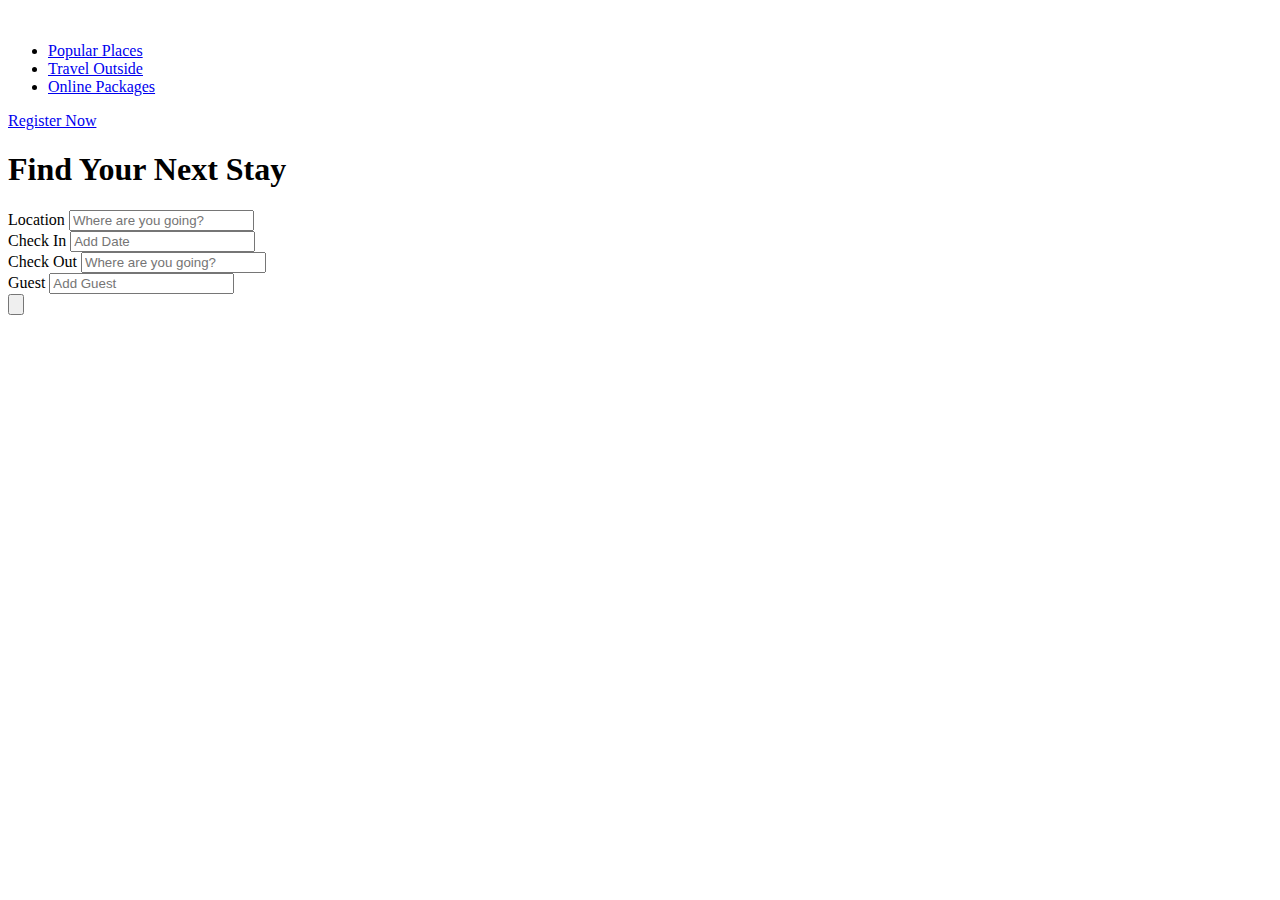
==== Airbnb_Clone/index.html @ fa206b16 "Create navigation bar and search bar" ====
<!DOCTYPE html>
<html lang="en">
<head>
    <meta charset="UTF-8">
    <meta name="viewport" content="width=device-width, initial-scale=1.0">
    <title>Airbnb_Clone</title>
    <link rel="preconnect" href="https://fonts.googleapis.com">
    <link rel="preconnect" href="https://fonts.gstatic.com" crossorigin>
    <link href="https://fonts.googleapis.com/css2?family=Poppins&display=swap" rel="stylesheet">
    <link rel="stylesheet" href="css/style.css">
</head>
<body>
    <div class="header">

        <!-- *--------------------- Navigation bar start here ---------------------* -->
        <nav>
            <img src="images/logo.png" alt="" class="logo">
            <ul class="nav-links">
                <li><a href="#">Popular Places</a></li>
                <li><a href="#">Travel Outside</a></li>
                <li><a href="#">Online Packages</a></li>
            </ul>
            <a href="#" class="register-btn">Register Now</a>
        </nav>
         <!-- *--------------------- Navigation bar end here -----------------------* -->

        <!-- *--------------------- Search bar start here --------------------------* -->
        <div class="container">
            <h1>Find Your Next Stay</h1>
            <div class="search-bar">
                <form action="" >
                    <div class="location-input">
                        <label for="">Location</label>
                        <input type="text" name="" id="" placeholder="Where are you going?">
                    </div>
                    <div>
                        <label for="">Check In</label>
                        <input type="text" name="" id="" placeholder="Add Date">
                    </div>
                    <div>
                        <label for="">Check Out</label>
                        <input type="text" name="" id="" placeholder="Where are you going?">
                    </div>
                    <div>
                        <label for="">Guest</label>
                        <input type="text" name="" id="" placeholder="Add Guest">
                    </div>
                    <button type="submit">
                        <img src="images/search.png" alt="">
                    </button>
                </form>
            </div>
        </div>
        <!-- *--------------------- Search bar end here ----------------------------* -->
    </div>
</body>
</html>
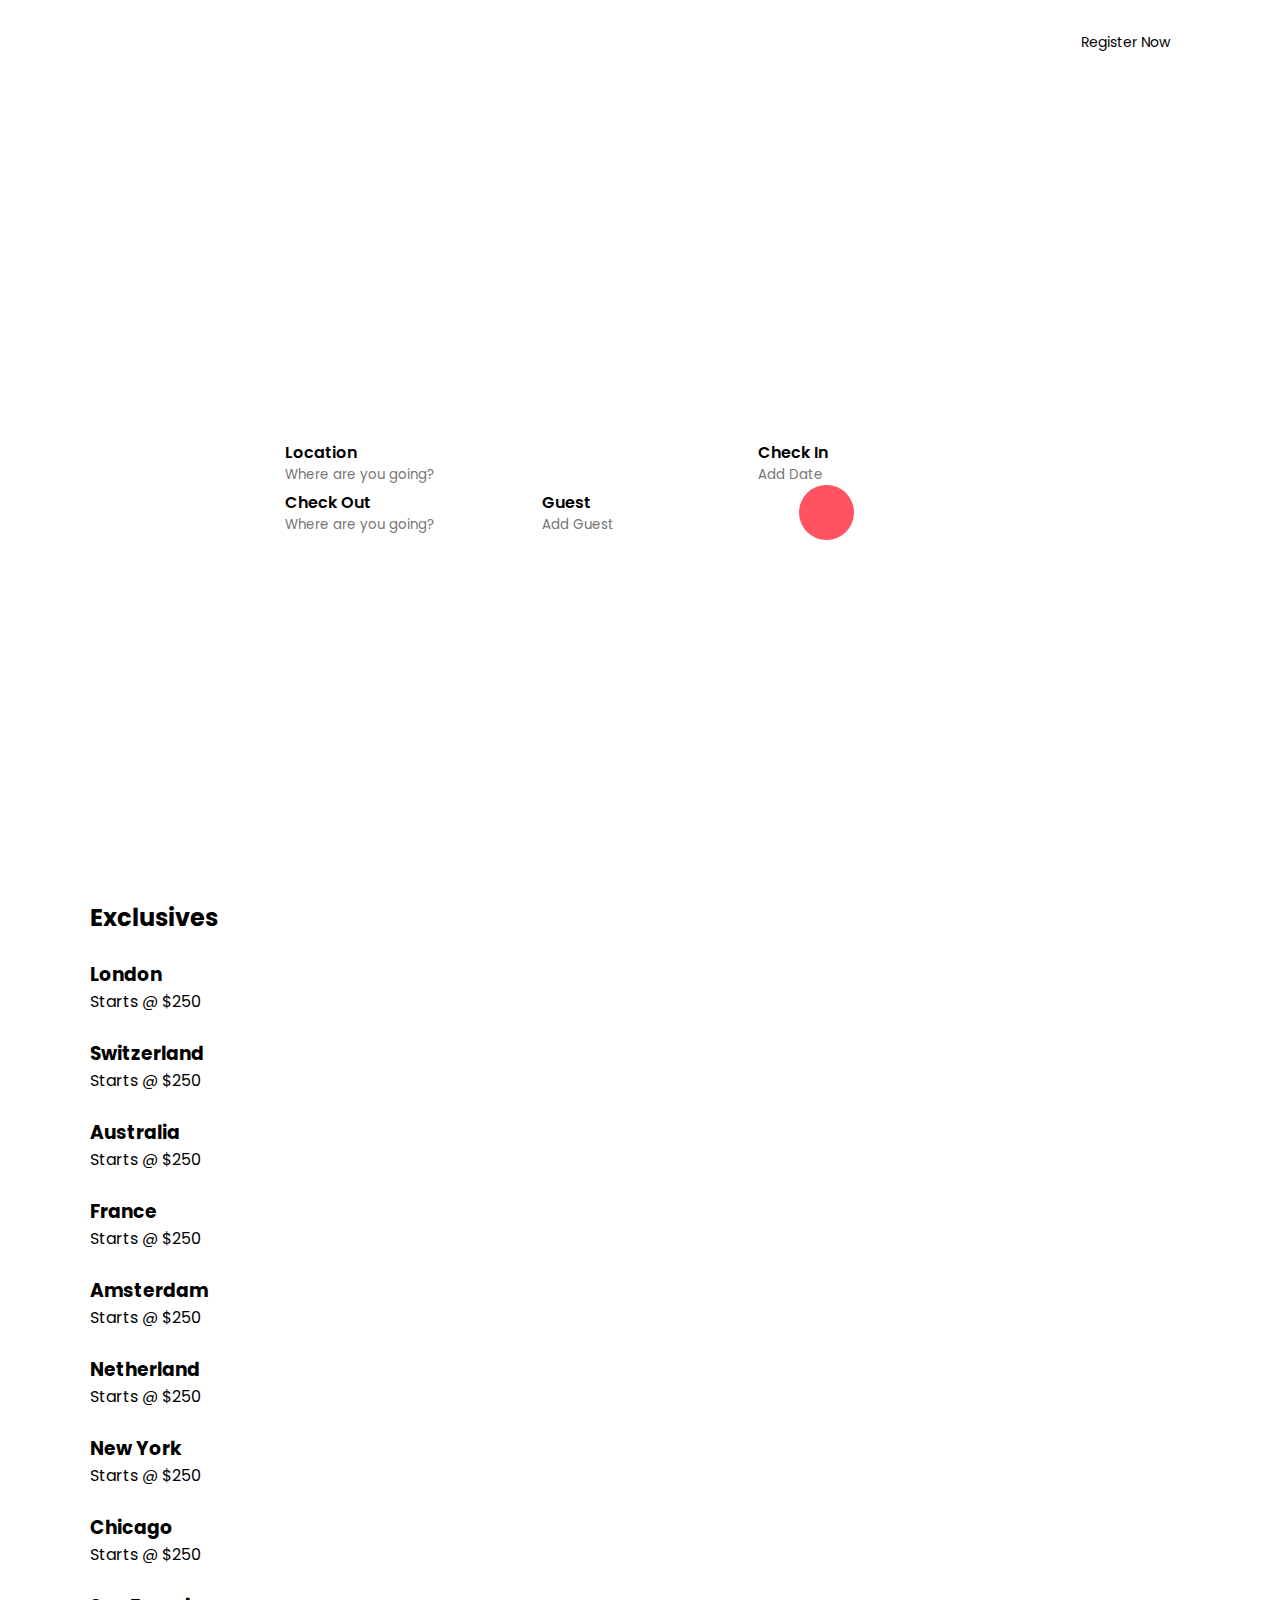
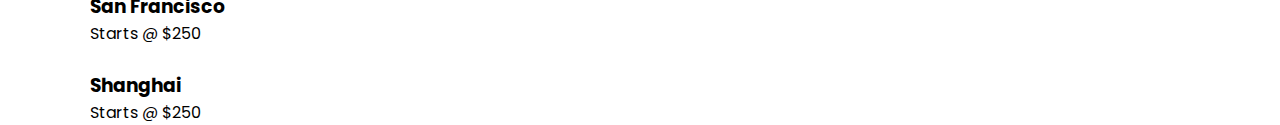
==== commit 82fa167a: "Create exclusive field on home page" ====
--- a/Airbnb_Clone/index.html
+++ b/Airbnb_Clone/index.html
@@ -53,5 +53,81 @@
         </div>
         <!-- *--------------------- Search bar end here ----------------------------* -->
     </div>
+
+    <div class="container">
+        <h2 class="sub-title">Exclusives</h2>
+        <div class="exclusives">
+            <div>
+                <img src="images/image-1.png" alt="">
+                <span>
+                    <h3>London</h3>
+                    <p>Starts @ $250</p>
+                </span>
+            </div>
+            <div>
+                <img src="images/image-2.png" alt="">
+                <span>
+                    <h3>Switzerland</h3>
+                    <p>Starts @ $250</p>
+                </span>
+            </div>
+            <div>
+                <img src="images/image-3.png" alt="">
+                <span>
+                    <h3>Australia</h3>
+                    <p>Starts @ $250</p>
+                </span>
+            </div>
+            <div>
+                <img src="images/image-4.png" alt="">
+                <span>
+                    <h3>France</h3>
+                    <p>Starts @ $250</p>
+                </span>
+            </div>
+            <div>
+                <img src="images/image-5.png" alt="">
+                <span>
+                    <h3>Amsterdam</h3>
+                    <p>Starts @ $250</p>
+                </span>
+            </div>
+            <div>
+                <img src="images/image-6.png" alt="">
+                <span>
+                    <h3>Netherland</h3>
+                    <p>Starts @ $250</p>
+                </span>
+            </div>
+            <div>
+                <img src="images/image-7.png" alt="">
+                <span>
+                    <h3>New York</h3>
+                    <p>Starts @ $250</p>
+                </span>
+            </div>
+            <div>
+                <img src="images/image-8.png" alt="">
+                <span>
+                    <h3>Chicago</h3>
+                    <p>Starts @ $250</p>
+                </span>
+            </div>
+            <div>
+                <img src="images/image-9.png" alt="">
+                <span>
+                    <h3>San Francisco</h3>
+                    <p>Starts @ $250</p>
+                </span>
+            </div>
+            <div>
+                <img src="images/image-10.png" alt="">
+                <span>
+                    <h3>Shanghai</h3>
+                    <p>Starts @ $250</p>
+                </span>
+            </div>
+        </div>
+    </div>
 </body>
 </html>--- a/Airbnb_Clone/css/style.css
+++ b/Airbnb_Clone/css/style.css
@@ -0,0 +1,107 @@
+* {
+    margin: 0;
+    padding: 0;
+    font-family: 'poppins', sans-serif;
+    box-sizing: border-box;
+}
+
+.header {
+    min-height: 100vh;
+    width: 100%;
+    background-image: linear-gradient(rgba(0, 0, 0, 0.3), rgba(0, 0, 0, 0.3),url(images/banner.png));
+    background-size: cover;
+    background-position: center;
+}
+
+/* ---------------- Nav bar style start here ---------------- */
+nav {
+    display: flex;
+    align-items: center;
+    justify-content: space-between;
+    padding: 20px 7%;
+}
+
+.logo {
+    width: 140px;
+    cursor: pointer;
+}
+
+.nav-links li {
+    list-style: none;
+    display: inline-block;
+    margin: 10px 30px;
+}
+
+.nav-links li a {
+    text-decoration: none;
+    color: #fff;
+
+}
+
+.register-btn {
+    background: #fff;
+    color: #000;
+    padding: 8px 20px;
+    border-radius: 20px;
+    text-decoration: none;
+    font-size: 14px;
+}
+/* ---------------- Nav bar style end here ------------------ */
+
+/* ---------------- Nav bar style start here ---------------- */
+.container {
+    padding: 0 7%;
+}
+
+.header h1 {
+    font-size: 4vw;
+    font-weight: 500;
+    color: #fff;
+    text-align: center;
+    padding-top: 22%;
+}
+
+.search-bar {
+    background: #fff;
+    width: 70%;
+    margin: 30px auto;
+    padding: 6px 10px 6px 30px;
+    border-radius: 50px;
+}
+
+.search-bar form {
+    display: flex;
+    align-items: center;
+    flex-wrap: wrap;
+}
+
+.search-bar form input {
+    display: block;
+    border: 0;
+    outline: none;
+    background: transparent;
+}
+
+.search-bar form button {
+    background: #ff5361;
+    width: 55px;
+    height: 55px;
+    border-radius: 50%;
+    border: 0;
+    outline: none;
+    cursor: pointer;
+}
+
+.search-bar form button img {
+    width: 15px;
+    margin-top: 7px
+}
+
+.search-bar form label {
+    font-weight: 600;
+}
+
+.location-input {
+    flex: 1;
+}
+/* ---------------- Nav bar style end here ------------------ */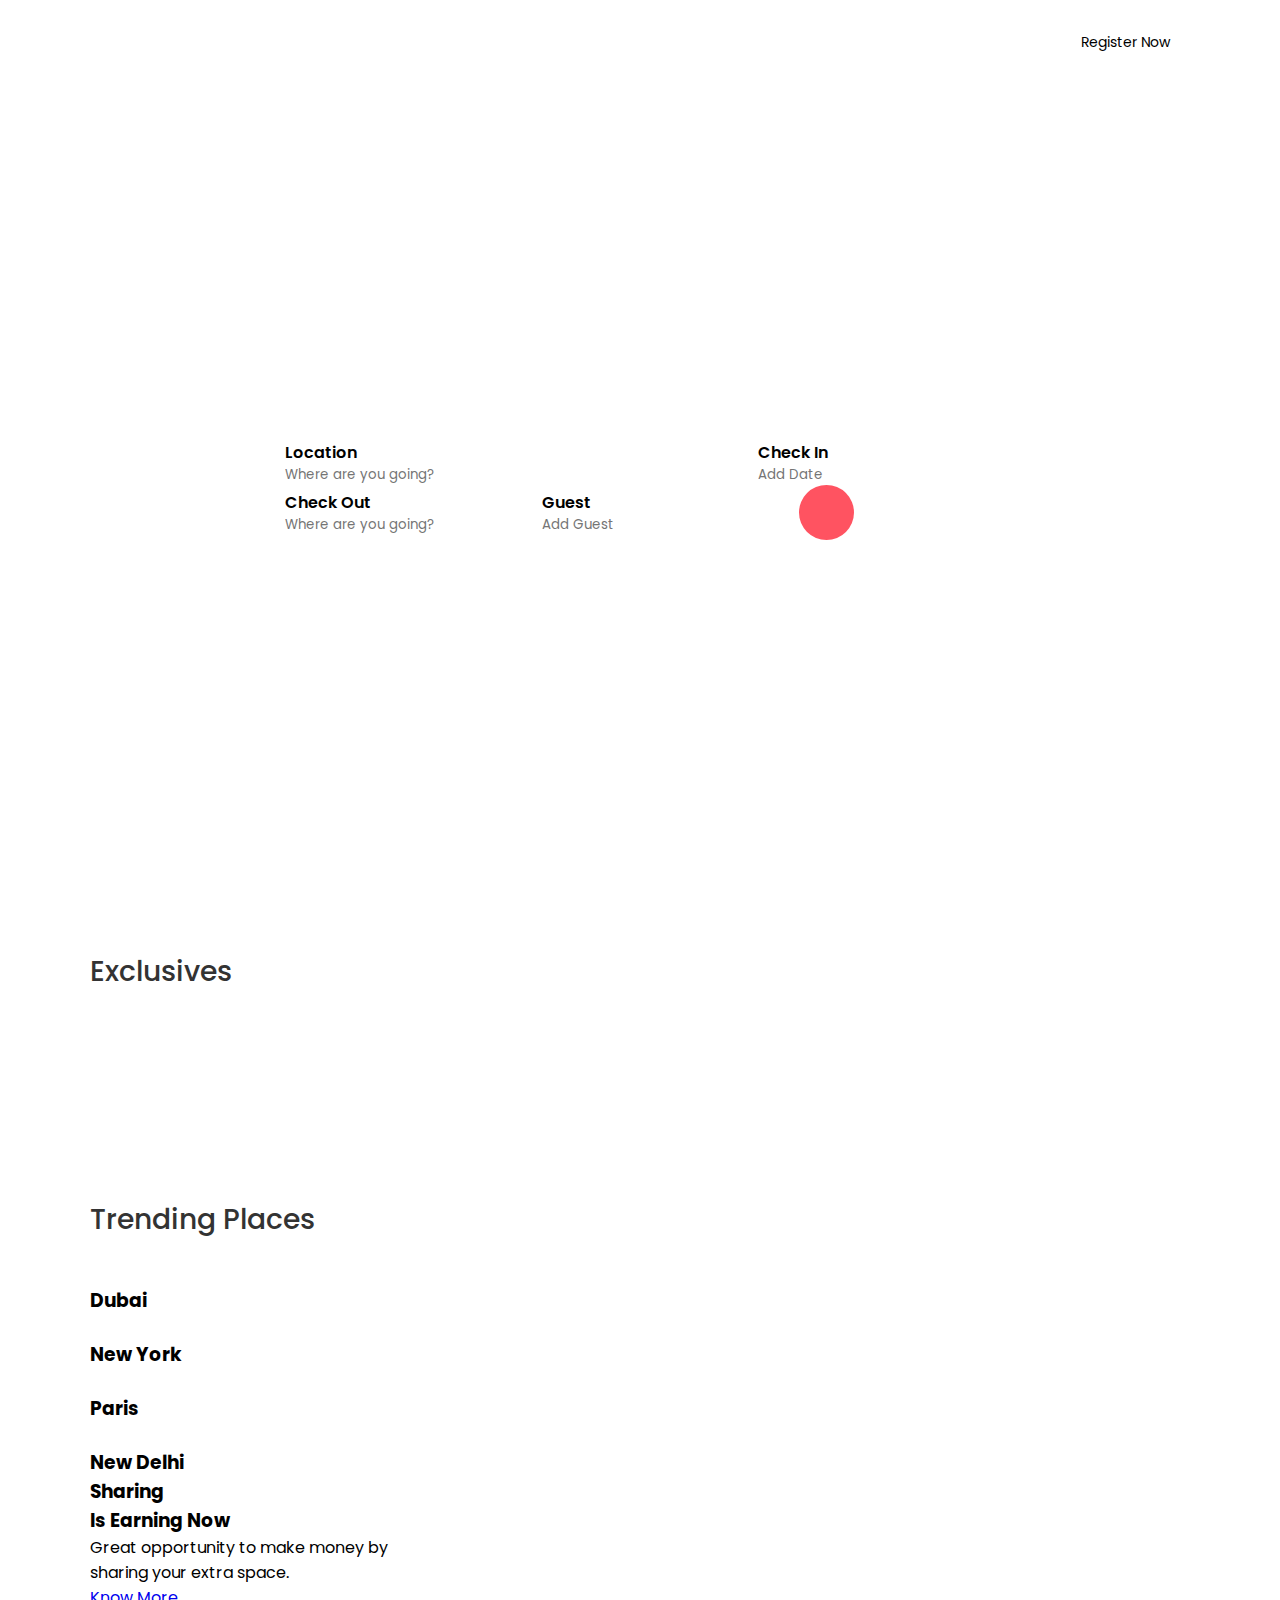
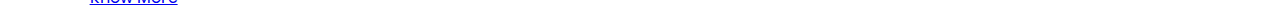
==== commit ed2c101c: "Create trending places filed and call to action field" ====
--- a/Airbnb_Clone/index.html
+++ b/Airbnb_Clone/index.html
@@ -128,6 +128,32 @@
                 </span>
             </div>
         </div>
+
+        <h2 class="sub-title">Trending Places</h2>
+        <div class="trending-place">
+            <div>
+                <img src="images/dubai.png" alt="">
+                <h3>Dubai</h3>
+            </div>
+            <div>
+                <img src="images/new-york.png" alt="">
+                <h3>New York</h3>
+            </div>
+            <div>
+                <img src="images/paris.png" alt="">
+                <h3>Paris</h3>
+            </div>
+            <div>
+                <img src="images/new-delhi.png" alt="">
+                <h3>New Delhi</h3>
+            </div>
+        </div>
+
+        <div class="call-to-action">
+            <h3>Sharing <br>Is Earning Now</h3>
+            <p>Great opportunity to make money by <br> sharing your extra space.</p>
+            <a href="#" class="call-to-action-btn">Know More</a>
+        </div>
     </div>
 </body>
 </html>--- a/Airbnb_Clone/css/style.css
+++ b/Airbnb_Clone/css/style.css
@@ -104,4 +104,37 @@
 .location-input {
     flex: 1;
 }
-/* ---------------- Nav bar style end here ------------------ */+/* ---------------- Nav bar style end here ------------------ */
+
+/* ---------------- Exclusives style start here ------------- */
+.exclusives {
+    display: grid;
+    grid-template-columns: repeat(auto-fit, minmax(200px, 1fr));
+    gap: 30px;
+}
+
+.exclusives div img {
+    width: 100%;
+    border-radius: 10px;
+}
+
+.exclusives div {
+    position: relative;
+}
+
+.exclusives div span {
+    position: absolute;
+    top: 50%;
+    left: 50%;
+    transform: translate(-50%, -50%);
+    text-align: center;
+    color: #fff;
+}
+
+.sub-title {
+    margin: 50px 0 20px;
+    font-size: 2.2vw;
+    font-weight: 500;
+    color: #333;
+}
+/* ---------------- Exclusives style end here --------------- */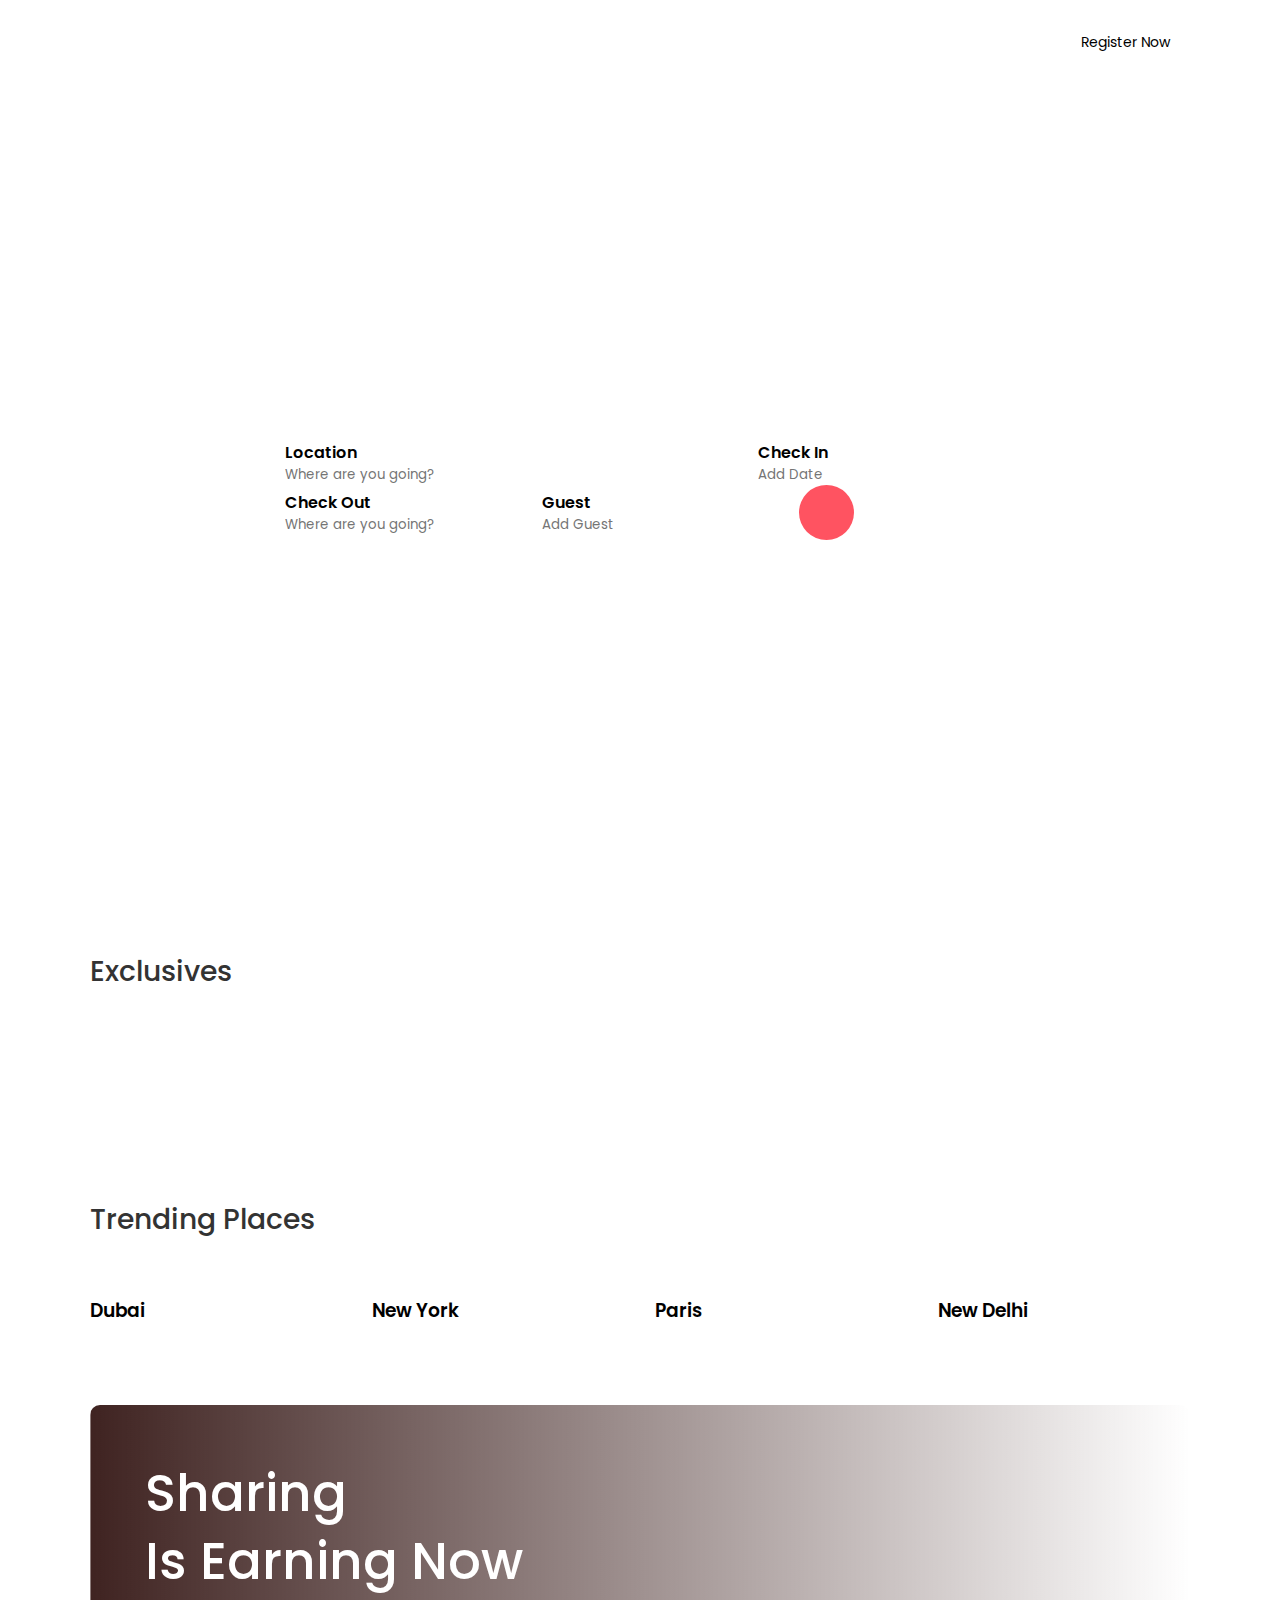
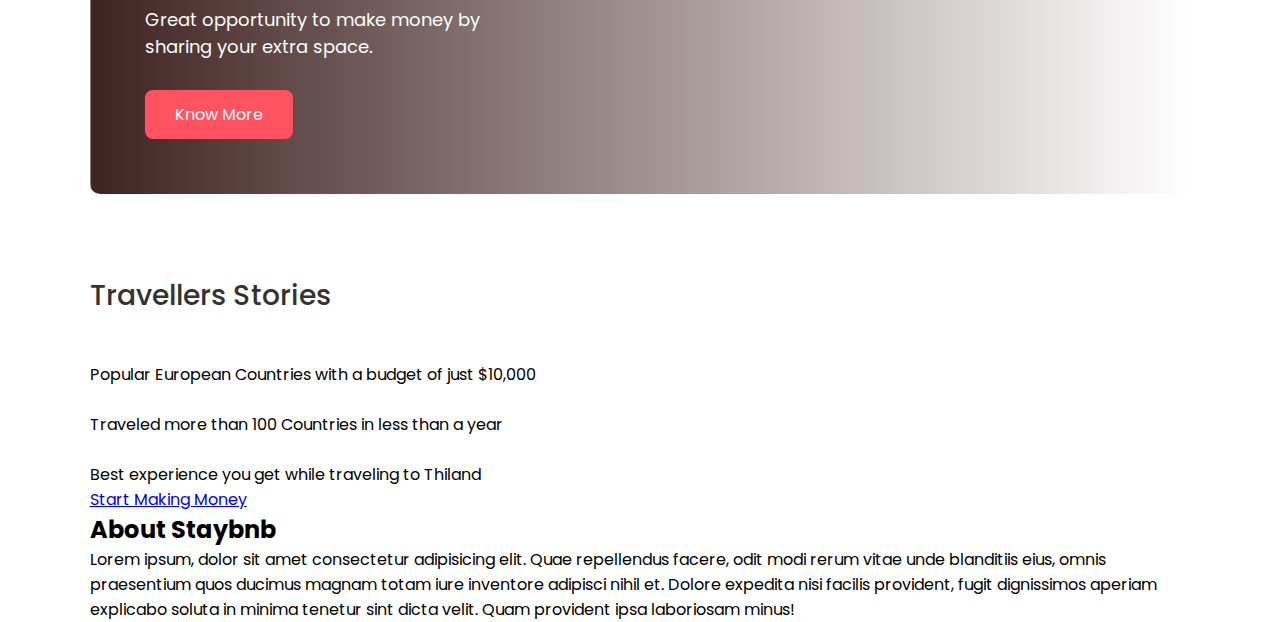
==== commit 239dcb83: "Create travellers stories and about message field" ====
--- a/Airbnb_Clone/index.html
+++ b/Airbnb_Clone/index.html
@@ -154,6 +154,28 @@
             <p>Great opportunity to make money by <br> sharing your extra space.</p>
             <a href="#" class="call-to-action-btn">Know More</a>
         </div>
+
+        <h2 class="sub-title">Travellers Stories</h2>
+        <div class="stories">
+            <div>
+                <img src="images/story-1.png" alt="">
+                <p>Popular European Countries with a budget of just $10,000</p>
+            </div>
+            <div>
+                <img src="images/story-2.png" alt="">
+                <p>Traveled more than 100 Countries in less than a year</p>
+            </div>
+            <div>
+                <img src="images/story-3.png" alt="">
+                <p>Best experience you get while traveling to Thiland</p>
+            </div>
+        </div>
+
+        <a href="#" class="start-btn">Start Making Money</a>
+        <div class="about-msg">
+            <h2>About Staybnb</h2>
+            <p>Lorem ipsum, dolor sit amet consectetur adipisicing elit. Quae repellendus facere, odit modi rerum vitae unde blanditiis eius, omnis praesentium quos ducimus magnam totam iure inventore adipisci nihil et. Dolore expedita nisi facilis provident, fugit dignissimos aperiam explicabo soluta in minima tenetur sint dicta velit. Quam provident ipsa laboriosam minus!</p>
+        </div>
     </div>
 </body>
 </html>--- a/Airbnb_Clone/css/style.css
+++ b/Airbnb_Clone/css/style.css
@@ -137,4 +137,56 @@
     font-weight: 500;
     color: #333;
 }
-/* ---------------- Exclusives style end here --------------- */+/* ---------------- Exclusives style end here --------------- */
+
+/* ---------------- Trending Places style start here -------- */
+.trending-place {
+    display: grid;
+    grid-template-columns: repeat(auto-fit, minmax(200px, 1fr));
+    gap: 30px;
+    margin-bottom: 30px;
+}
+
+.trending-place div img {
+    width: 100%;
+    border-radius: 10px;
+}
+
+.trending-place h3 {
+    font-weight: 600;
+    margin-top: 10px;
+}
+/* ---------------- Trending Places style end here ---------- */
+
+/* ---------------- Call To Action style start here --------- */
+.call-to-action {
+    margin: 80px 0;
+    background-image: linear-gradient(to right, #3f2321, transparent), url(images/banner-2.png);
+    background-size: cover;
+    background-position: center;
+    border-radius: 10px;
+    padding: 5%;
+    color: #fff;
+}
+
+.call-to-action h3 {
+    font-size: 4vw;
+    line-height: 5.3vw;
+    font-weight: 500;
+}
+
+.call-to-action p {
+    font-size: 18px;
+    margin: 10px 0;
+}
+
+.call-to-action-btn {
+    background: #ff5361;
+    color: #fff;
+    text-decoration: none;
+    padding: 12px 30px;
+    border-radius: 8px;
+    margin-top: 20px;
+    display: inline-block;
+}
+/* ---------------- Call To Action style end here ----------- */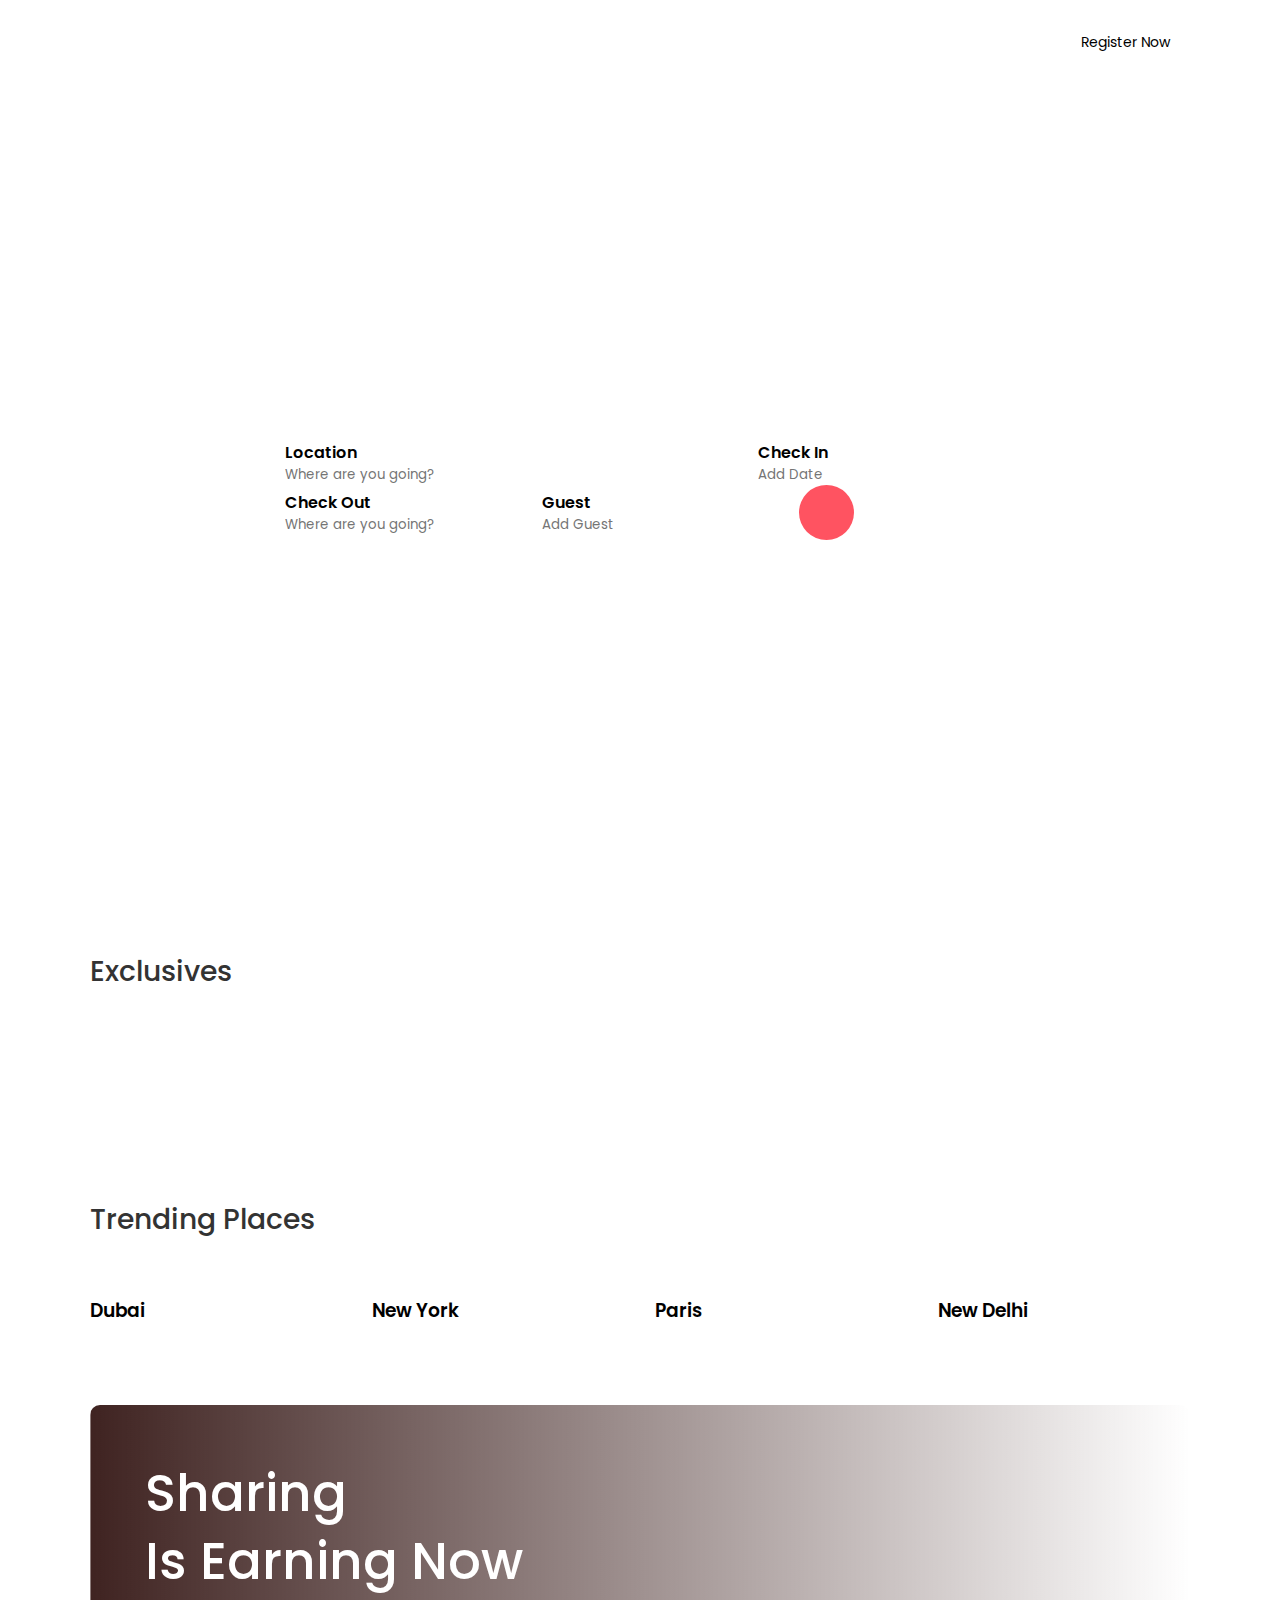
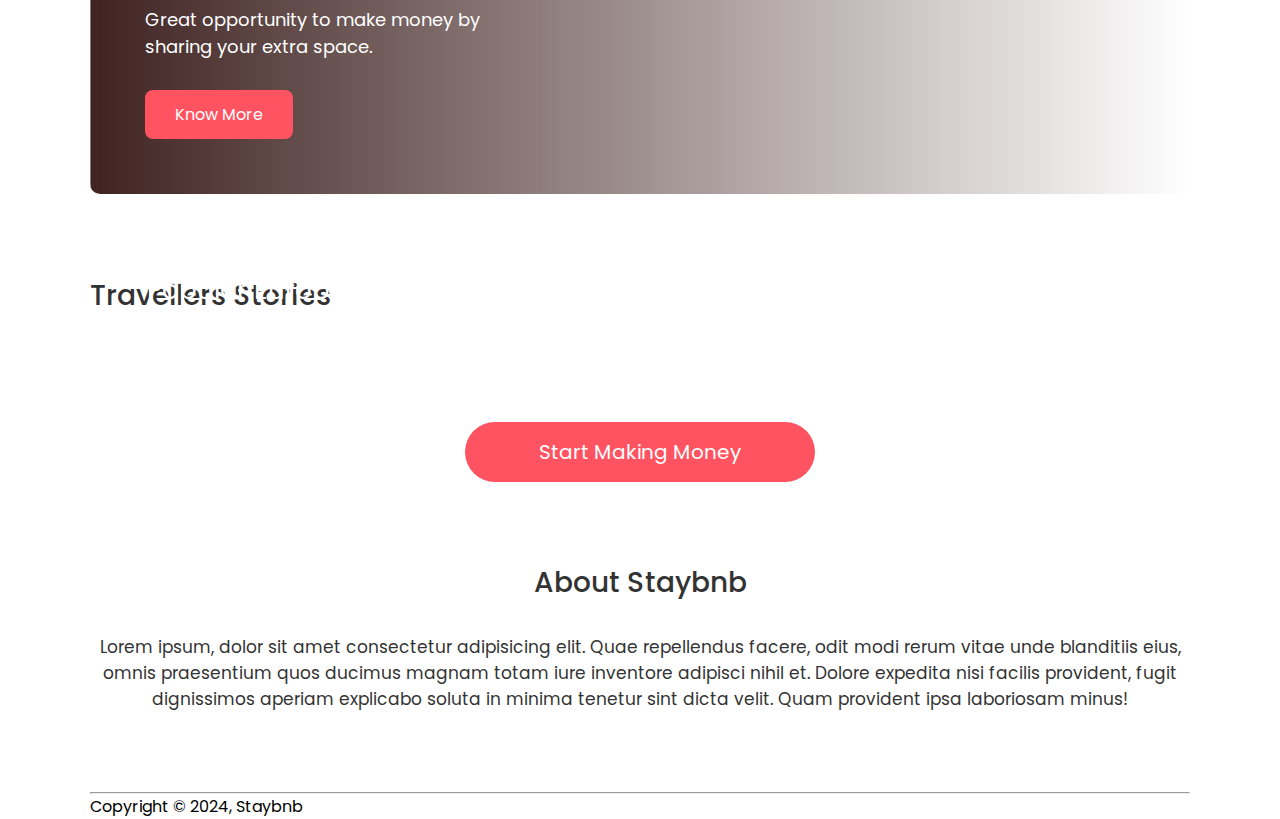
==== commit 56567064: "Create footer" ====
--- a/Airbnb_Clone/index.html
+++ b/Airbnb_Clone/index.html
@@ -7,6 +7,7 @@
     <link rel="preconnect" href="https://fonts.googleapis.com">
     <link rel="preconnect" href="https://fonts.gstatic.com" crossorigin>
     <link href="https://fonts.googleapis.com/css2?family=Poppins&display=swap" rel="stylesheet">
+    <script src="https://kit.fontawesome.com/4a10caa140.js" crossorigin="anonymous"></script>
     <link rel="stylesheet" href="css/style.css">
 </head>
 <body>
@@ -16,7 +17,7 @@
         <nav>
             <img src="images/logo.png" alt="" class="logo">
             <ul class="nav-links">
-                <li><a href="#">Popular Places</a></li>
+                <li><a href="#" class="active">Popular Places</a></li>
                 <li><a href="#">Travel Outside</a></li>
                 <li><a href="#">Online Packages</a></li>
             </ul>
@@ -176,6 +177,16 @@
             <h2>About Staybnb</h2>
             <p>Lorem ipsum, dolor sit amet consectetur adipisicing elit. Quae repellendus facere, odit modi rerum vitae unde blanditiis eius, omnis praesentium quos ducimus magnam totam iure inventore adipisci nihil et. Dolore expedita nisi facilis provident, fugit dignissimos aperiam explicabo soluta in minima tenetur sint dicta velit. Quam provident ipsa laboriosam minus!</p>
         </div>
+
+        <div class="footer">
+            <a href="https://facebook.com"><i class="fa-brands fa-facebook"></i></a>
+            <a href="https://instagram.com"><i class="fa-brands fa-instagram"></i></a>
+            <a href="https://youtube.com"><i class="fa-brands fa-youtube"></i></a>
+            <a href="https://twitter.com"><i class="fa-brands fa-square-x-twitter"></i></a>
+            <a href="https://linkedin.com"><i class="fa-brands fa-linkedin"></i></a>
+            <hr>
+            <p>Copyright &copy; 2024, Staybnb</p>
+        </div>
     </div>
 </body>
 </html>--- a/Airbnb_Clone/css/style.css
+++ b/Airbnb_Clone/css/style.css
@@ -189,4 +189,60 @@
     margin-top: 20px;
     display: inline-block;
 }
-/* ---------------- Call To Action style end here ----------- */+/* ---------------- Call To Action style end here ----------- */
+
+/* ---------------- Travellers Stories style start here ----- */
+.stories {
+    display: grid;
+    grid-template-columns: repeat(auto-fit, minmax(200px, 1fr));
+    gap: 30px;
+    margin-bottom: 30px;
+}
+
+.stories div img {
+    width: 1005;
+    border-radius: 10px;
+}
+
+.stories div {
+    position: relative;
+    text-align: center;
+}
+.stories p {
+    width: 80%;
+    position: absolute;
+    top: 50%;
+    left: 50%;
+    transform: translate(-50%, -50%);
+    color: #fff;
+    font-size: 26px;
+}
+/* ---------------- Travellers Stories style end here ------- */
+
+.start-btn {
+    text-decoration: none;
+    background: #ff5361;
+    color: #fff;
+    width: 80%;
+    max-width: 350px;
+    display: block;
+    text-align: center;
+    margin: 60px auto;
+    padding: 15px;
+    border-radius: 30px;
+    font-size: 20px;
+}
+
+/* ---------------- About Message style  -------------------- */
+.about-msg {
+    text-align: center;
+    margin: 80px 0;
+    color: #333;
+    font-size: 17px;
+}
+
+.about-msg h2 {
+    font-size: 28px;
+    margin-bottom: 30px;
+    font-weight: 500;
+}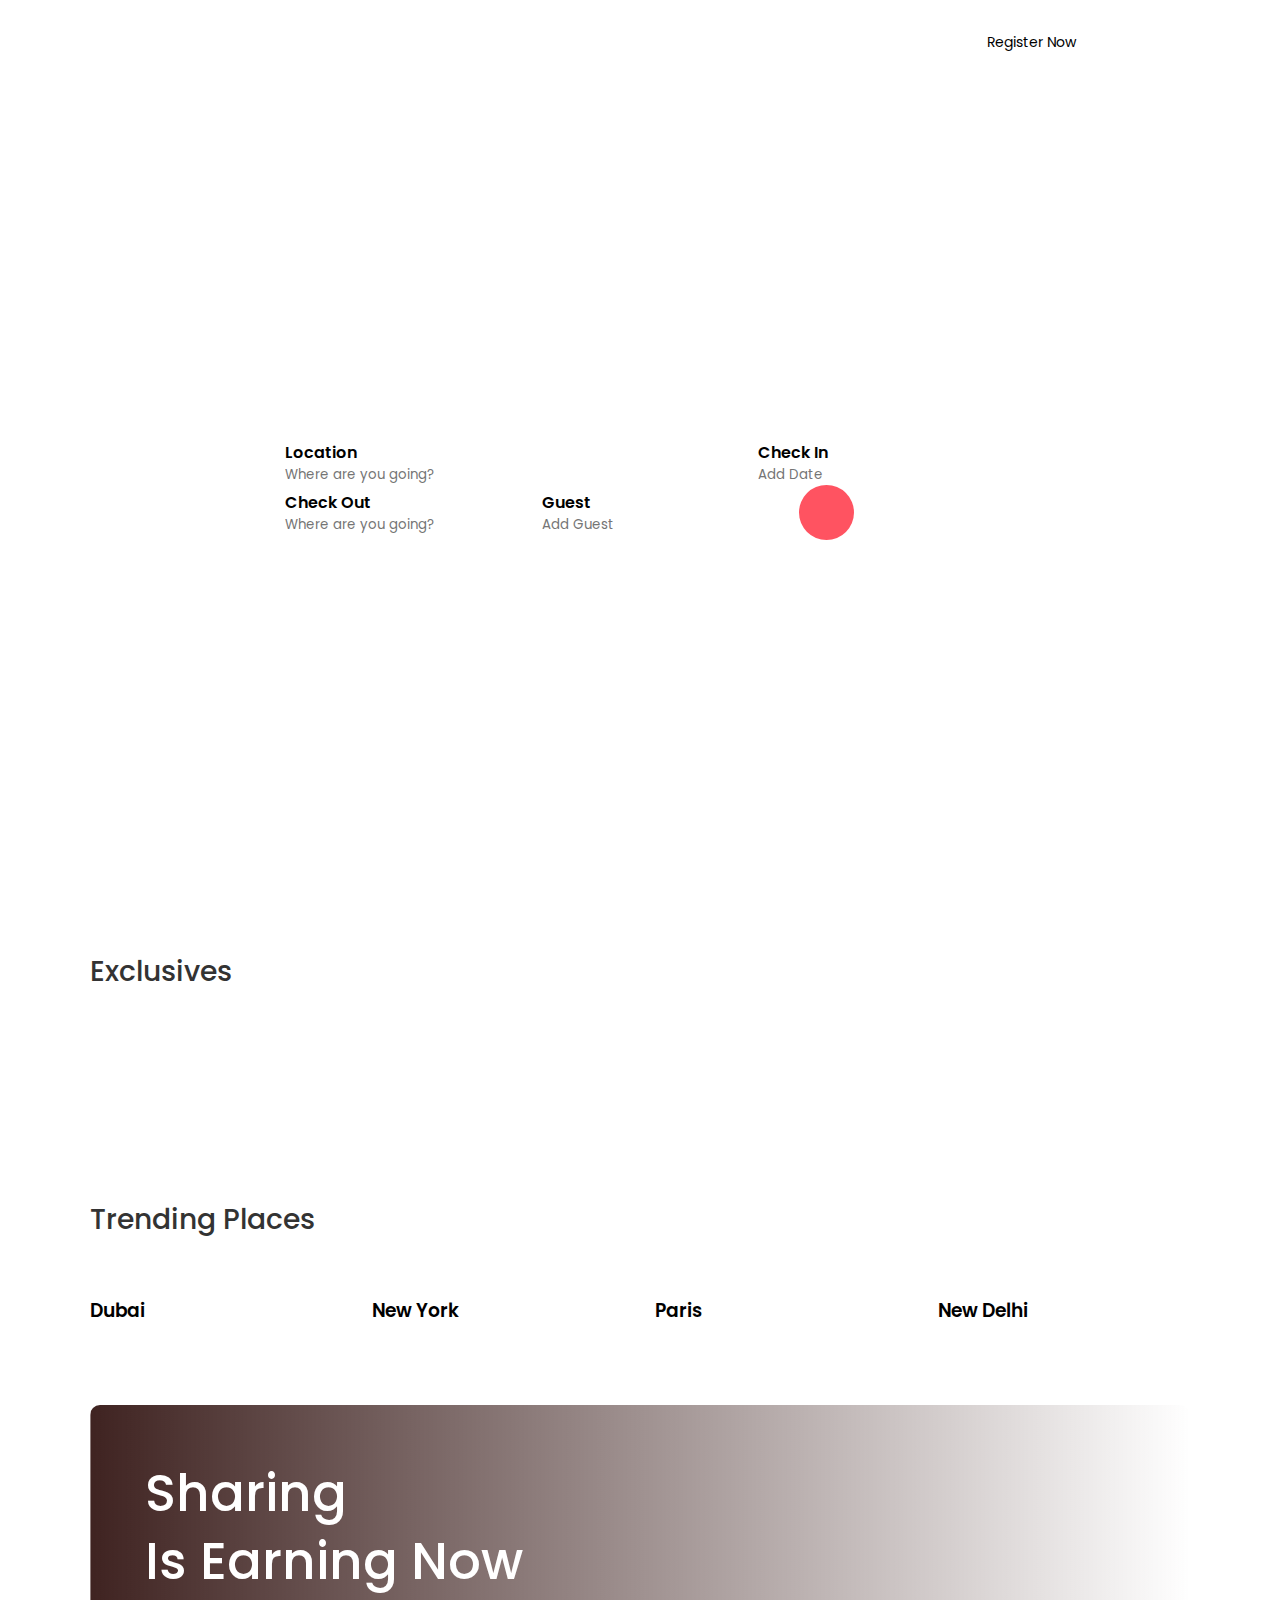
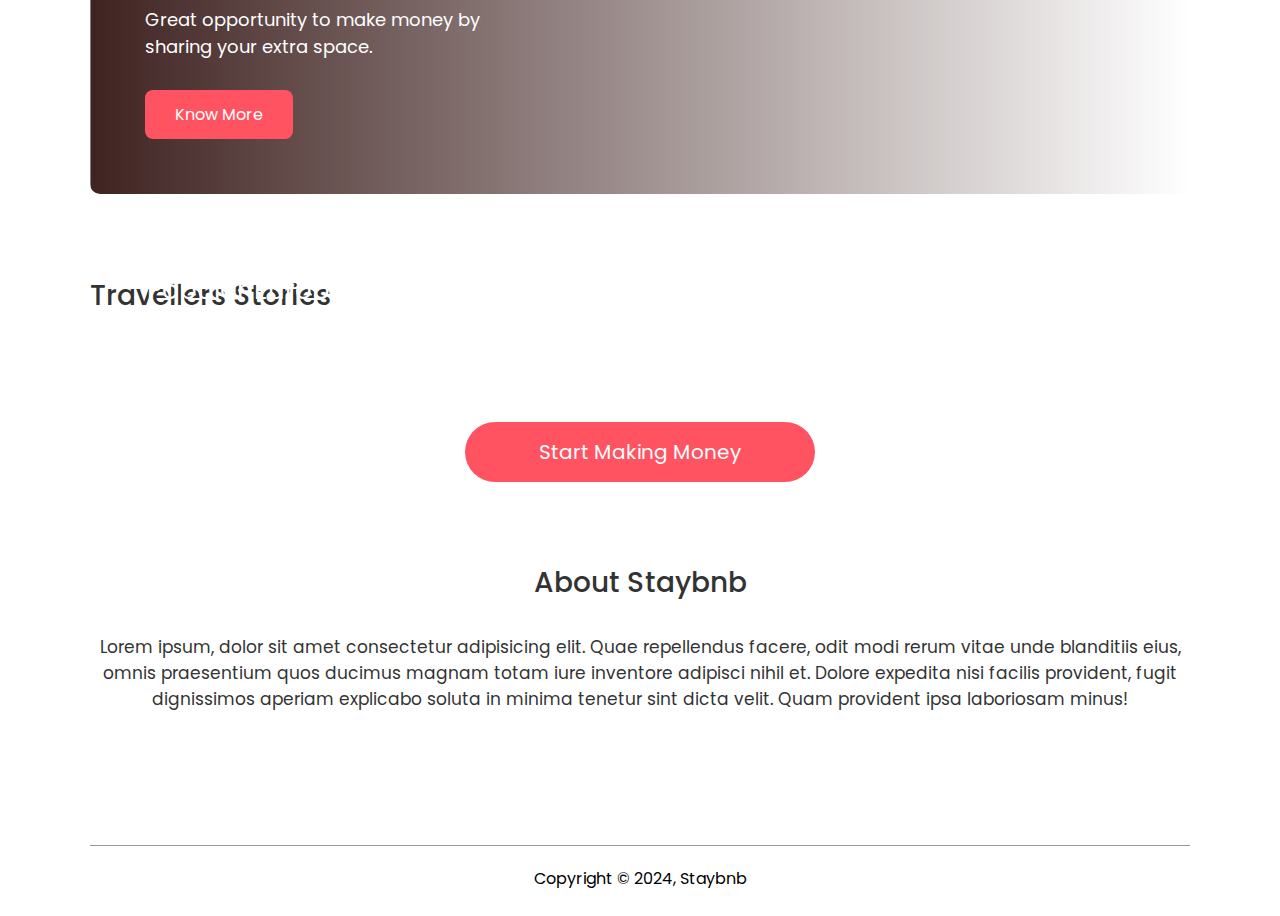
==== commit d363627a: "Add script file" ====
--- a/Airbnb_Clone/index.html
+++ b/Airbnb_Clone/index.html
@@ -14,7 +14,7 @@
     <div class="header">
 
         <!-- *--------------------- Navigation bar start here ---------------------* -->
-        <nav>
+        <nav id="navbar">
             <img src="images/logo.png" alt="" class="logo">
             <ul class="nav-links">
                 <li><a href="#" class="active">Popular Places</a></li>
@@ -22,6 +22,7 @@
                 <li><a href="#">Online Packages</a></li>
             </ul>
             <a href="#" class="register-btn">Register Now</a>
+            <i class="fa-solid fa-bars" onclick="toggleBtn()"></i>
         </nav>
          <!-- *--------------------- Navigation bar end here -----------------------* -->
 
@@ -188,5 +189,7 @@
             <p>Copyright &copy; 2024, Staybnb</p>
         </div>
     </div>
+
+    <script src="script/script.js"></script>
 </body>
 </html>--- a/Airbnb_Clone/css/style.css
+++ b/Airbnb_Clone/css/style.css
@@ -38,6 +38,22 @@
 
 }
 
+.active {
+    position: relative;
+}
+
+.active::after {
+    content: '';
+    background: #fff;
+    width: 25px;
+    height: 2px;
+    position: absolute;
+    left: 50%;
+    transform: translateX(-50%);
+    bottom: -12px;
+    border-radius: 2px;
+}
+
 .register-btn {
     background: #fff;
     color: #000;
@@ -48,7 +64,7 @@
 }
 /* ---------------- Nav bar style end here ------------------ */
 
-/* ---------------- Nav bar style start here ---------------- */
+/* ---------------- Search bar style start here ------------- */
 .container {
     padding: 0 7%;
 }
@@ -104,7 +120,7 @@
 .location-input {
     flex: 1;
 }
-/* ---------------- Nav bar style end here ------------------ */
+/* ---------------- search bar style end here --------------- */
 
 /* ---------------- Exclusives style start here ------------- */
 .exclusives {
@@ -245,4 +261,31 @@
     font-size: 28px;
     margin-bottom: 30px;
     font-weight: 500;
+}
+
+/* ---------------- Footer Message style  ------------------- */
+.footer {
+    margin: 80px 0 10px;
+    text-align: center;
+}
+
+
+.footer a {
+    text-decoration: none;
+    color: #999;
+    font-size: 22px;
+    margin: 0 10px;
+}
+
+
+.footer hr {
+    background: #999;
+    height: 1px;
+    width: 100%;
+    border: 0;
+    margin: 20px 0;
+}
+
+.footer p {
+    padding-bottom: 15px;
 }